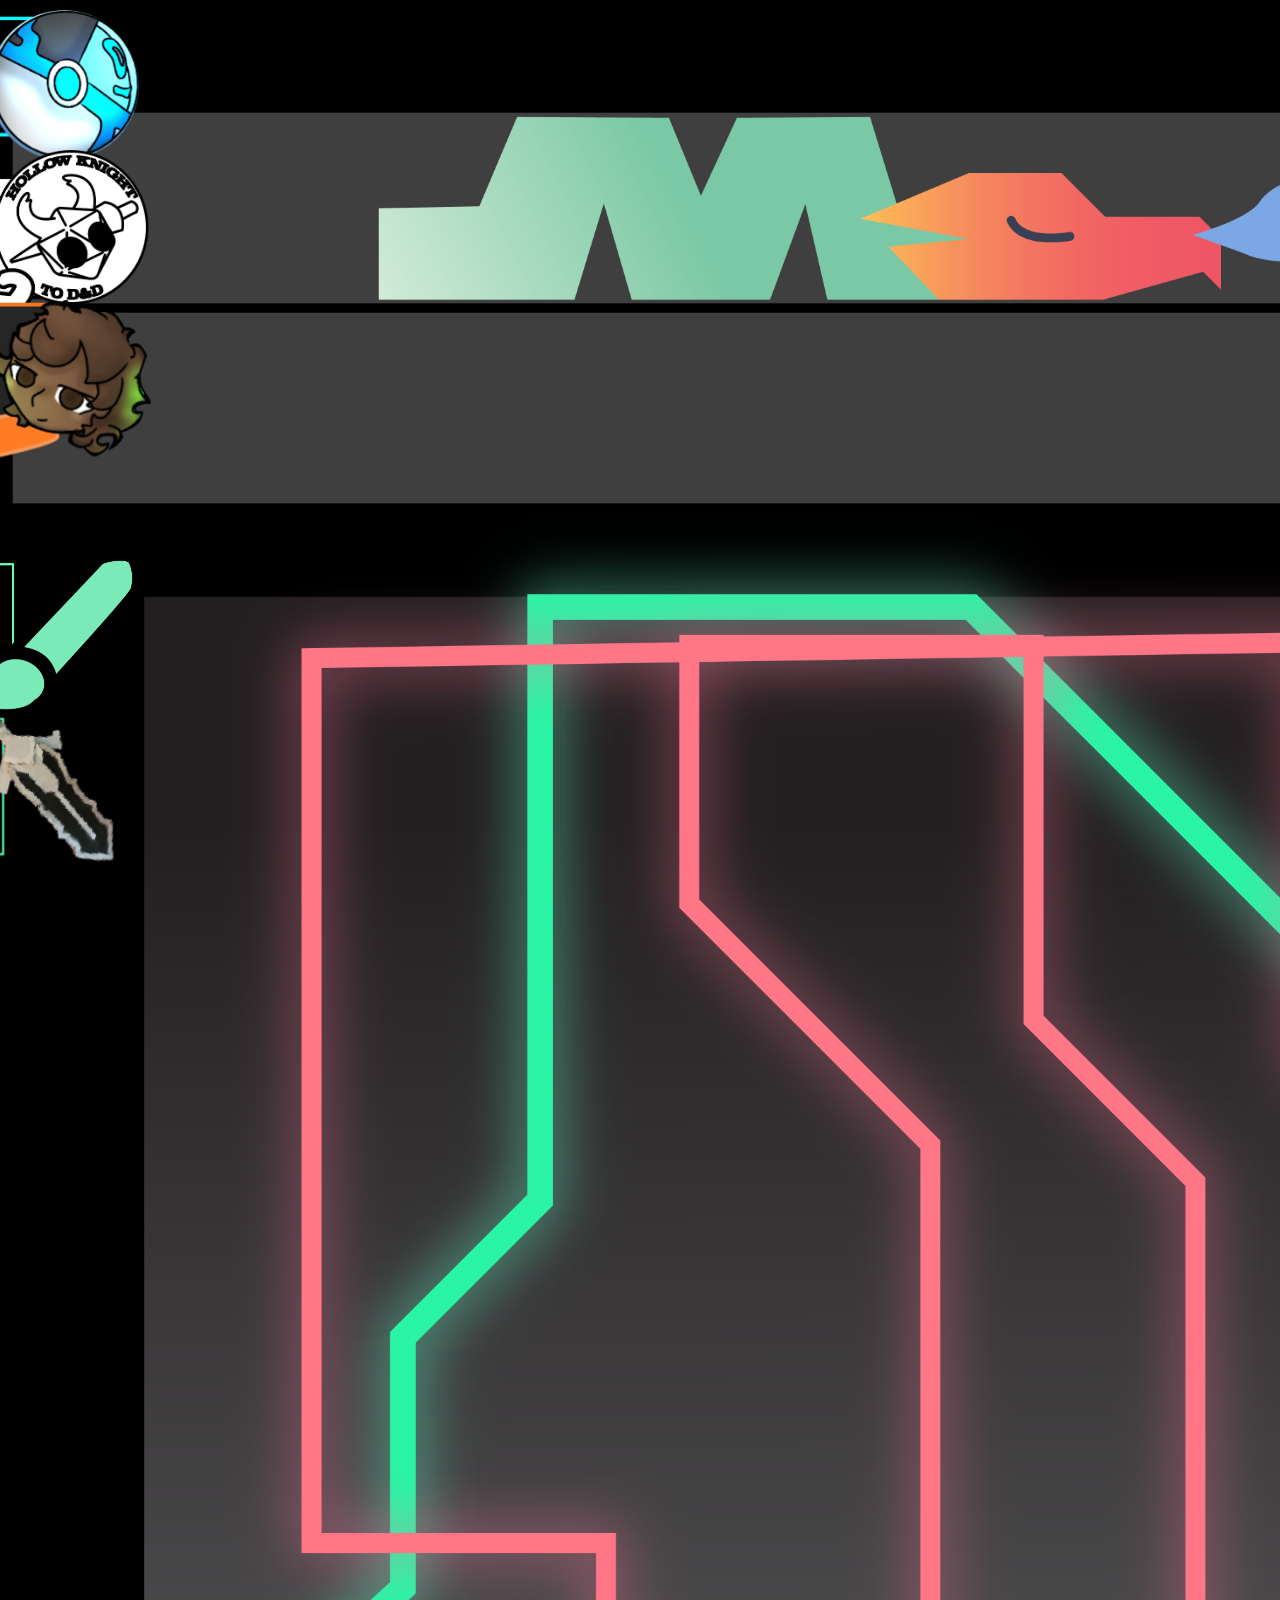
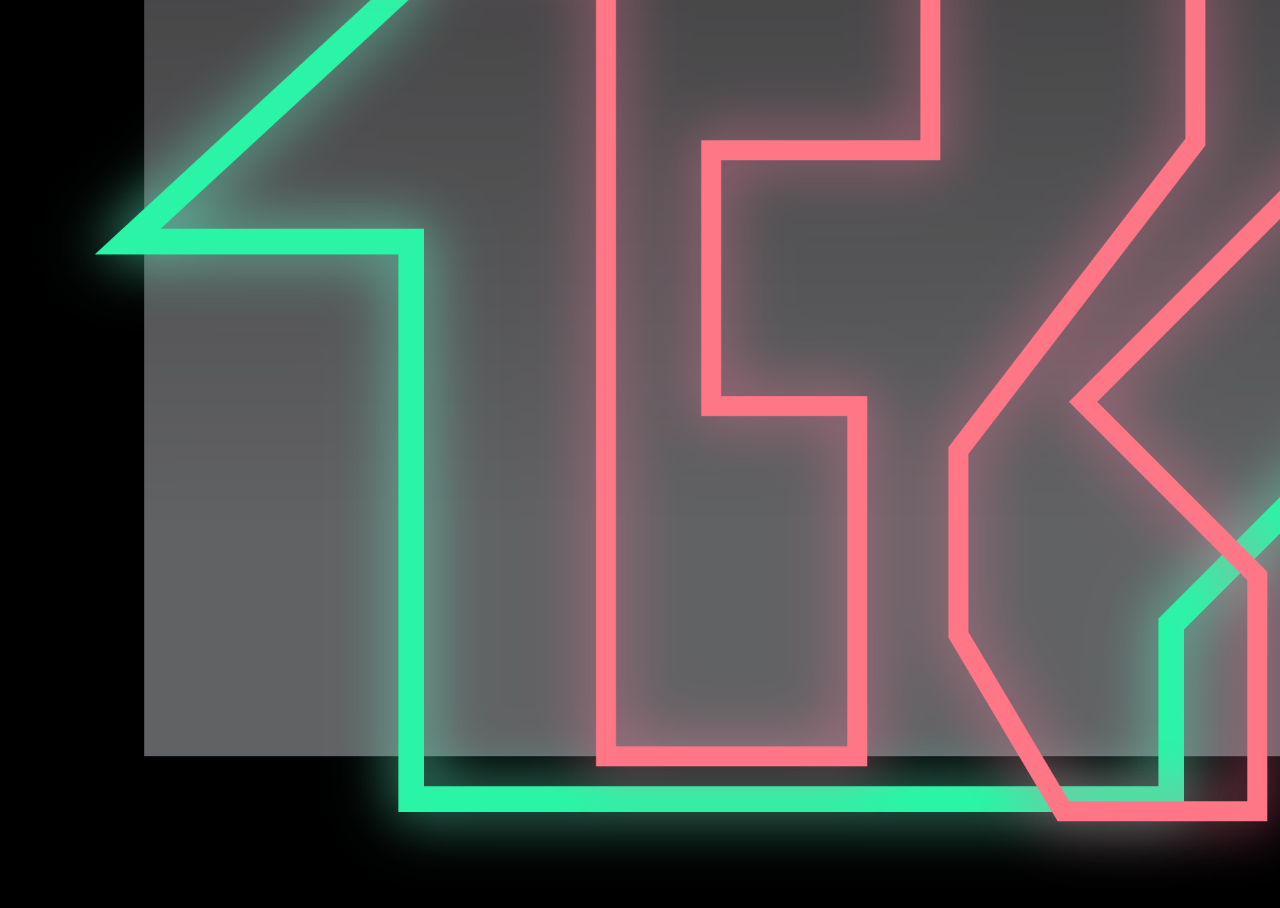
==== commissions.html @ 1b0e86ff "oh no" ====
<!DOCTYPE html>
<html lang="en">
<head>
    <meta charset="UTF-8">
    <meta name="viewport" content="width=device-width, initial-scale=1.0">
          <link rel="stylesheet" href="Reuniclus.css">
    <link rel="stylesheet" href="logos.css">
<head>
        <body>
    <div id="move-logos">
       
        <div class="border-placeholder">
        <a href="unfathomable_future.html"> <img id="slidingelementuf" src="images/unfathom.png" alt="unfathomablefuture" title="unfathomable_future" height="150" ></a>
        </div>

        <div class="border-placeholder">
            <a href="hkd&d.html"> <img id="slidingelementhk" src="images/Asset 2.png" alt="hkd&d" title="hkd&d" height="180" ></a>
        </div>
        
        <div class="border-placeholder">
            <a href="pyre.html"> <img id="slidingelementpy" src="images/Asset 3.png" alt="pyre" title="pyre" height="170" ></a>
        </div>
       
        <div class="border-placeholder">
            <a href="commissions.html"> <img id="slidingelementcom" src="images/Asset 5.png" alt="commissions" height="170" ></a>
        </div>
    
        <div class="border-placeholder">
            <a href="minecraft.weapons.html"> <img id="slidingelementmc" src="images/Asset 4.png" alt="minecraft" title="minecraftd&d" height="230" ></a>
    </div>


     <!--new stuff -->
 <div id="pagebase">
    <div id="mainconainer">
        <div class="border-placeholder">
            <img src="images/sleepydragon.png" id="dragonlogo" alt="sleepydragon" title="ZZZ" height="200">
        </div>
        <div class="border-placeholder">
            <img src="images/backboard.png" id="dragonlogobackboard" alt="dragonlogobackboard" height="200">
        </div>
        <div class="border-placeholder">
            <img src="images/background.png" id="backgroundfuture" alt="backgroundfuture" height="2000">
        </div>
        <div>
            <img src="images/logomini.png" id="minilogo" alt="minilogo" height="175px">
        </div>
    </div>
</div>

    </div>

</body>
</html>
---- Reuniclus.css ----
body {
    /*background-image: url(/images/websitebackground.png);
    background-size:160%;
    background-position: center*/
    background-color: black;
    overflow-x: auto;
    scroll-behavior: smooth;
    
    overflow-y: hidden;
}

#pagebase {
  display: flex;
  justify-content: center;
  align-items: flex-start; 
  height: 100vh;           
  z-index: -500;
}

#logo {
  margin-top: -500px;
  margin-left: 500px;
}

#mainconainer {
    display: flex;
    flex-direction: column;
    align-items: flex-start;
    height: 700px;
    width: 1024px;
}

#move-logos {
  height: 600px;
  width: 800px;
  /* position: absolute; */
  top: 0px;
  left: 200px;
  /* border: solid 1px white; */
}
/* 
.border-placeholder {
  border: solid 1px orange;
} */

#cards1 {
  position: relative;
  display: flex;
  left: 2900px;
  top: -1000px;

}
---- logos.css ----
#slidingelementhk {
    display:inline-block;
    transition: transform 0.3s ease-in-out;
    
}

#slidingelementhk {
  position:fixed;
  margin: top -300px;
  margin-left:-230px;
  top: 150px;
}

#slidingelementhk:hover {
  transform: translate(225px, 0px);
}

#slidingelementuf {
  display:inline-block;
  transition: transform 0.3s ease-in-out;
  
}

#slidingelementuf {
position: fixed;
top: 200px;
margin-left:-230px;
top: 10px;
}

#slidingelementuf:hover {
transform: translate(225px, 0px);
}

#slidingelementpy {
    display:inline-block;
    transition: transform 0.3s ease-in-out;
    
  }
  
#slidingelementpy {
position: fixed;
top: 300px;
z-index: -2px;
left: -300;
margin-left:-240px;
}
  
#slidingelementpy:hover {
transform: translate(235px, 0px);
}
 
#slidingelementcom {
    display:inline-block;
    transition: transform 0.3s ease-in-out;
    
  }
  
#slidingelementcom {
position: fixed;
top: 0px;
left: -300;
margin-left:-310px;
top: 550px;
}
  
#slidingelementcom:hover {
transform: translate(295px, 0px);
}

#slidingelementmc {
  display:inline-block;
  transition: transform 0.3s ease-in-out;
  
}

#slidingelementmc {
position: fixed;
top: 0px;
left: -300;
margin-left:-310px;
top: 670px;
}

#slidingelementmc:hover {
transform: translate(295px, 0px);
}




/* page stuff */
#pagebase {
  position: relative;
  display: flex;
  flex-direction: column;
  justify-content: center;
 }
 
 #dragonlogo {
   display: flex;
   flex-direction: column;
   -ms-flex-align: center;
 }
 
 #dragonlogobackboard {
   display: flex;
   justify-content: center;
   z-index: -1;
 }
 
 #backgroundfuture {
   display: flex;
   justify-content: center;
   z-index: -5;
 }
 
 #minilogo {
   position: fixed;
   display: flex;
   justify-content: center;
   z-index: 10;
 }
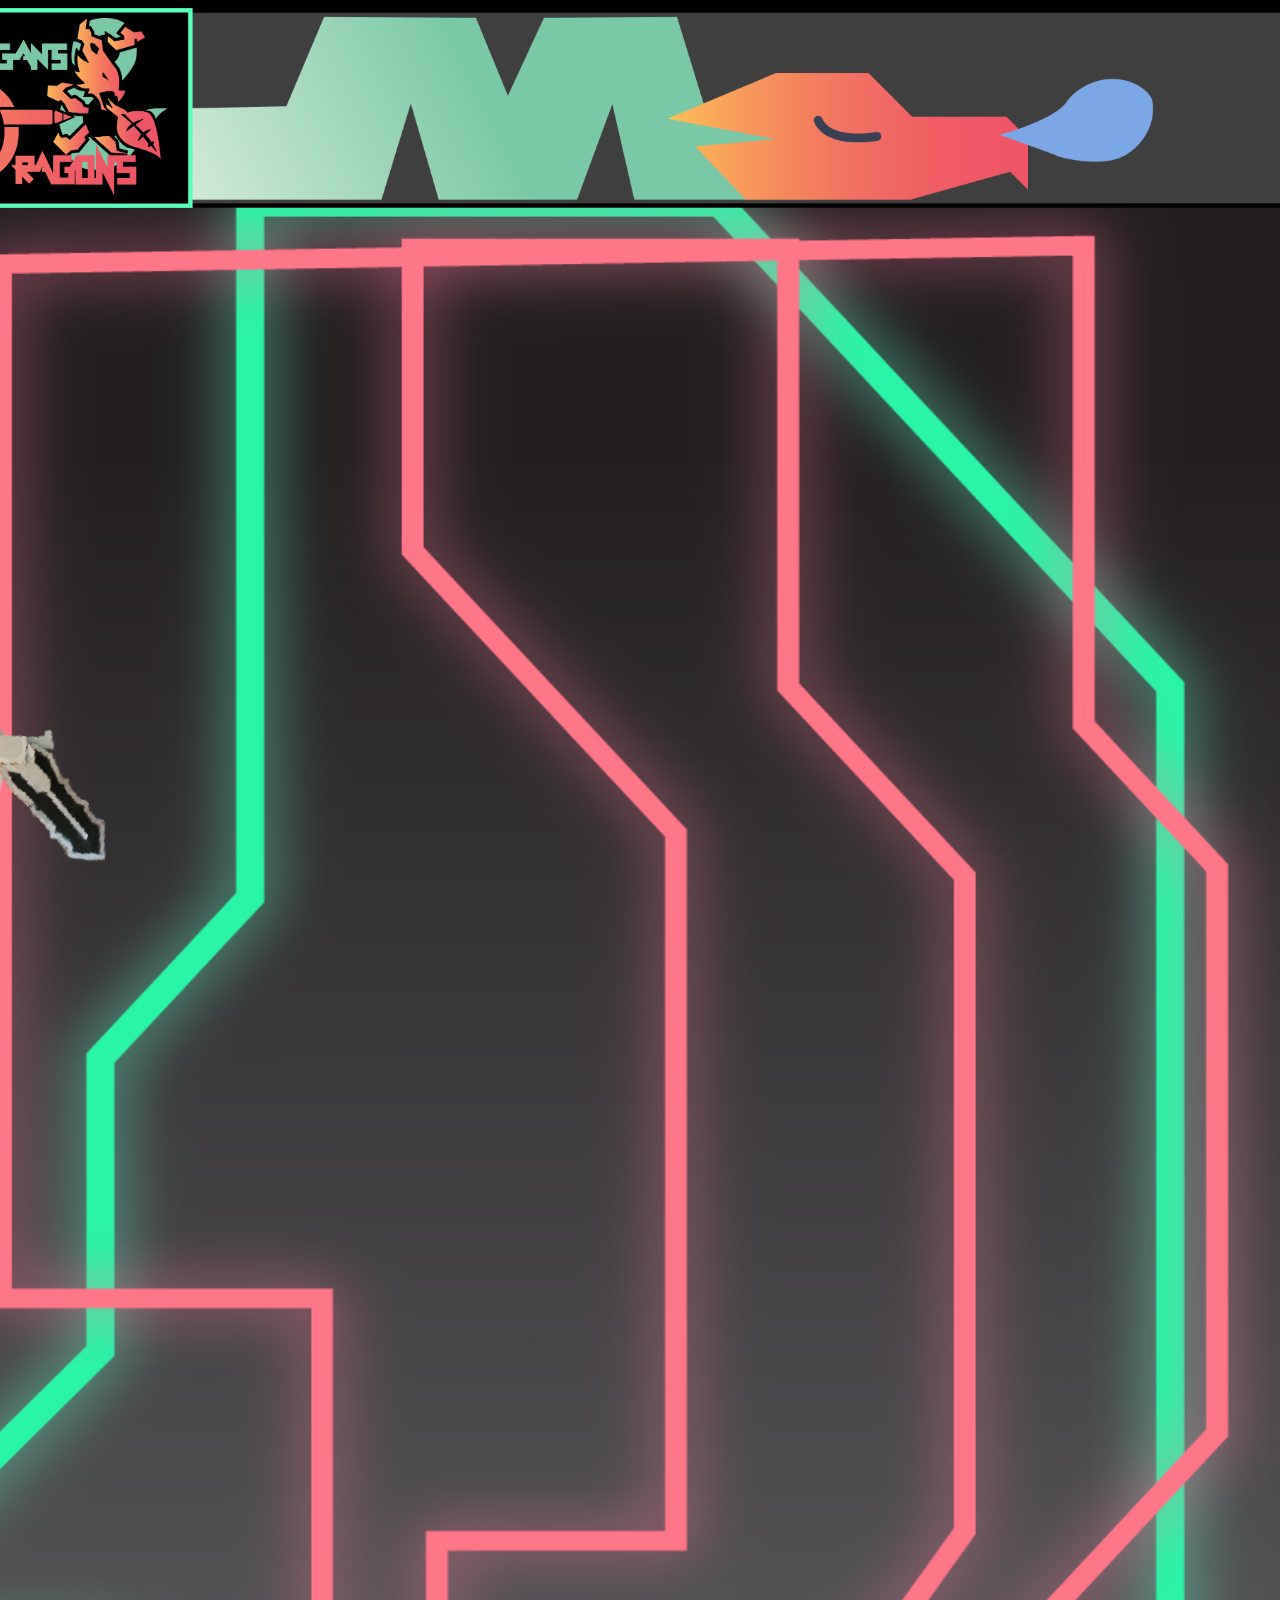
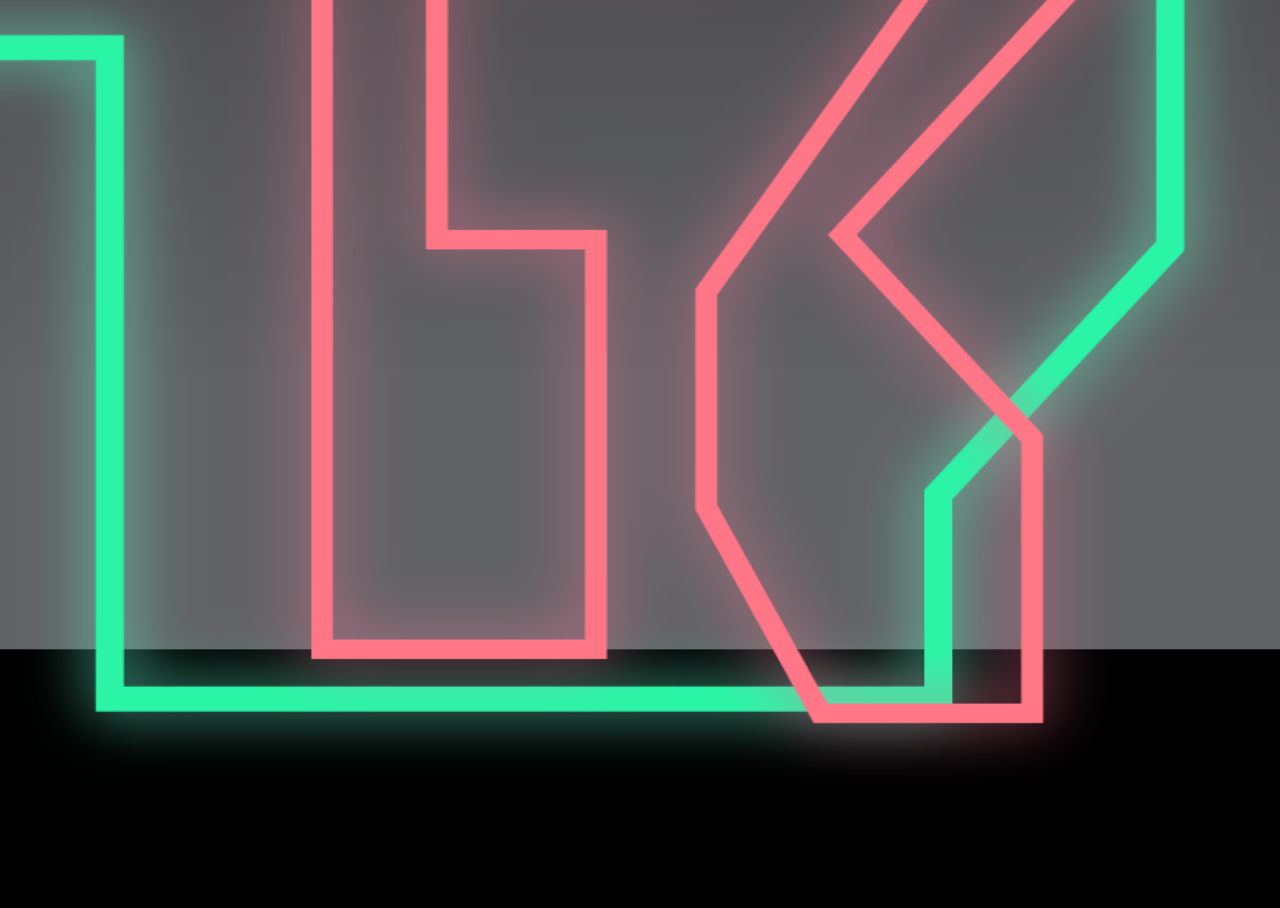
==== commit 832d2175: "pyre completed" ====
--- a/commissions.html
+++ b/commissions.html
@@ -3,12 +3,11 @@
 <head>
     <meta charset="UTF-8">
     <meta name="viewport" content="width=device-width, initial-scale=1.0">
-          <link rel="stylesheet" href="Reuniclus.css">
+
+          <link rel="icon" type="" href="images/Flavacon.png">
     <link rel="stylesheet" href="logos.css">
 <head>
-        <body>
     <div id="move-logos">
-       
         <div class="border-placeholder">
         <a href="unfathomable_future.html"> <img id="slidingelementuf" src="images/unfathom.png" alt="unfathomablefuture" title="unfathomable_future" height="150" ></a>
         </div>
@@ -26,7 +25,7 @@
         </div>
     
         <div class="border-placeholder">
-            <a href="minecraft.weapons.html"> <img id="slidingelementmc" src="images/Asset 4.png" alt="minecraft" title="minecraftd&d" height="230" ></a>
+            <a href="minecraft.weapons.html"> <img id="slidingelementmc" src="images/Asset 4.png" alt="minecraft"  height="230" ></a>
     </div>
 
 
@@ -36,19 +35,20 @@
         <div class="border-placeholder">
             <img src="images/sleepydragon.png" id="dragonlogo" alt="sleepydragon" title="ZZZ" height="200">
         </div>
+
         <div class="border-placeholder">
-            <img src="images/backboard.png" id="dragonlogobackboard" alt="dragonlogobackboard" height="200">
+            <img src="images/background_1.png" id="backgroundfuture" alt="backgroundfuture" height="2300" width="1650">
         </div>
-        <div class="border-placeholder">
-            <img src="images/background.png" id="backgroundfuture" alt="backgroundfuture" height="2000">
+        
+        <div></div>
+            <a href="http://127.0.0.1:5500/index.html"> <img src="images/logomini.png" id="minilogo" alt="minilogo" height="200px"></a>
         </div>
         <div>
-            <img src="images/logomini.png" id="minilogo" alt="minilogo" height="175px">
+            <img src="" alt="">
         </div>
     </div>
 </div>
-
-    </div>
-
-</body>
-</html>+        <div>
+            <img src="images/backboard.png" id="dragonlogobackboard" alt="dragonlogobackboard" height="200">
+        </div>
+        </html>
--- a/logos.css
+++ b/logos.css
@@ -1,3 +1,19 @@
+
+body {
+  /*background-image: url(/images/websitebackground.png);
+  background-size:160%;
+  background-position: center*/
+  background-color: black;
+  overflow-x: hidden;
+  scroll-behavior: smooth;
+  display: flex;
+  justify-content: center;
+  flex-direction: column;
+  align-items: center;
+} 
+/* 
+Nav elements start */
+
 
 #slidingelementhk {
     display:inline-block;
@@ -6,9 +22,9 @@
 }
 
 #slidingelementhk {
-  position:fixed;
+  position: fixed;
   margin: top -300px;
-  margin-left:-230px;
+  margin-left:-830px;
   top: 150px;
 }
 
@@ -25,7 +41,7 @@
 #slidingelementuf {
 position: fixed;
 top: 200px;
-margin-left:-230px;
+margin-left:-830px;
 top: 10px;
 }
 
@@ -44,7 +60,7 @@
 top: 300px;
 z-index: -2px;
 left: -300;
-margin-left:-240px;
+margin-left:-840px;
 }
   
 #slidingelementpy:hover {
@@ -61,7 +77,7 @@
 position: fixed;
 top: 0px;
 left: -300;
-margin-left:-310px;
+margin-left:-910px;
 top: 550px;
 }
   
@@ -78,7 +94,7 @@
 #slidingelementmc {
 position: fixed;
 top: 0px;
-left: -300;
+left: -00;
 margin-left:-310px;
 top: 670px;
 }
@@ -86,8 +102,8 @@
 #slidingelementmc:hover {
 transform: translate(295px, 0px);
 }
-
-
+/* 
+End of nav elements */
 
 
 /* page stuff */
@@ -96,29 +112,208 @@
   display: flex;
   flex-direction: column;
   justify-content: center;
+  
+
  }
  
  #dragonlogo {
    display: flex;
    flex-direction: column;
    -ms-flex-align: center;
+
  }
  
  #dragonlogobackboard {
-   display: flex;
-   justify-content: center;
+  position: relative; 
+  display: flex;
+   flex-direction: column;
+  top: -2200px;
    z-index: -1;
  }
  
  #backgroundfuture {
-   display: flex;
+  position: relative; 
+  display: flex;
    justify-content: center;
    z-index: -5;
+   top: -100px;
+   left: -140px;
+  
  }
  
  #minilogo {
-   position: fixed;
-   display: flex;
-   justify-content: center;
-   z-index: 10;
- }+position: relative;
+  display: flex;
+justify-content: center;
+margin-top: -2500px;
+scale: 1;
+transition: all 0.3s ease-in-out;
+ }
+
+#minilogo:hover{
+  transition-duration: .2s;
+transition-delay: 2;
+scale: 1.03
+}
+
+
+#border-placeholder{
+  position: fixed;
+  display: flex;
+  justify-content: center;
+}
+
+/* Home */
+#banner{
+  position: relative;
+  display: flex;
+  justify-content: center;
+  border: rgba(72, 242, 170, 0.75)  solid 7px;
+  left: -65px;
+  z-index: -5;
+  top: -219px;
+}
+
+#aboutme{
+  position: relative;
+  display: flex;
+  justify-content: center;
+  top: -200px;
+  scale: 1;
+  transition: all 0.7s ease-in-out;
+   }
+  
+  #aboutme:hover{
+    transition-duration: .2s;
+  transition-delay: 2;
+  scale: 1.03
+  }
+
+#eyes{
+  position: relative;
+  display: flex;
+  justify-content: center;
+  top: -600px;
+  left: 700px;
+  border: rgba(72, 242, 170, 0.75)  solid 7px;
+  scale: 1;
+  transition: all 0.7s ease-in-out;
+   }
+
+#reunicard{
+  position: relative;
+  display: flex;
+  justify-content: center;
+ top: -500px;
+ left: 100px;
+ scale: 1;
+ transition: all 0.7s ease-in-out;
+  }
+ 
+ #reunicard:hover{
+   transition-duration: .2s;
+ transition-delay: 2;
+ scale: 1.4
+ }
+
+#currentwork{
+  position: relative;
+  display: flex;
+  justify-content: center;
+  top: -900px;
+  left: 700px;
+  scale: 1;
+transition: all 0.7s ease-in-out;
+ }
+
+#currentwork:hover{
+  transition-duration: .2s;
+transition-delay: 2;
+scale: 1.03
+}
+
+
+#logos{
+  position: relative;
+  display: flex;
+  justify-content: center;
+  top: -700px;
+  left: 100px;
+  scale: 1;
+transition: all 0.7s ease-in-out;
+ }
+
+#logos:hover{
+  transition-duration: .2s;
+transition-delay: 2;
+scale: 1.09
+}
+
+/* Pyre */
+#pyrehex{
+  position: relative;
+  display: flex;
+  justify-content: center;
+  top: -150px;
+  left: -400px;
+  scale: 1;
+transition: all 0.7s ease-in-out;
+ }
+
+#pyrehex:hover{
+  transition-duration: .2s;
+transition-delay: 2;
+scale: 1.03
+}
+
+#grouppyre{
+  position: relative;
+  display: flex;
+  justify-content: center;
+  top: -600px;
+  left: 400px;
+  border: rgba(72, 242, 170, 0.75)  solid 7px;
+}
+
+#airbattlepyre{
+  position: relative;
+  display: flex;
+  justify-content: center;
+  top: 00px;
+  left: 285px;
+  border: rgba(72, 242, 170, 0.75)  solid 7px;
+}
+
+#quollvines{
+  position: relative;
+  display: flex;
+  justify-content: center;
+  top: -1200px;
+  left: 385px;
+  border: rgba(72, 242, 170, 0.75)  solid 7px;
+}
+
+#books{
+  position: relative;
+  display: flex;
+  justify-content: center;
+  top: -1200px;
+  left: -350px;
+  scale: 1;
+  transition: all 0.7s ease-in-out;
+   }
+  
+  #books:hover{
+    transition-duration: .2s;
+  transition-delay: 2;
+  scale: 1.03
+  }
+
+  #grouppyrestanding{
+    position: relative;
+    display: flex;
+    justify-content: center;
+    top: -3200px;
+    left: -325px;
+    border: rgba(72, 242, 170, 0.75)  solid 7px;
+  }
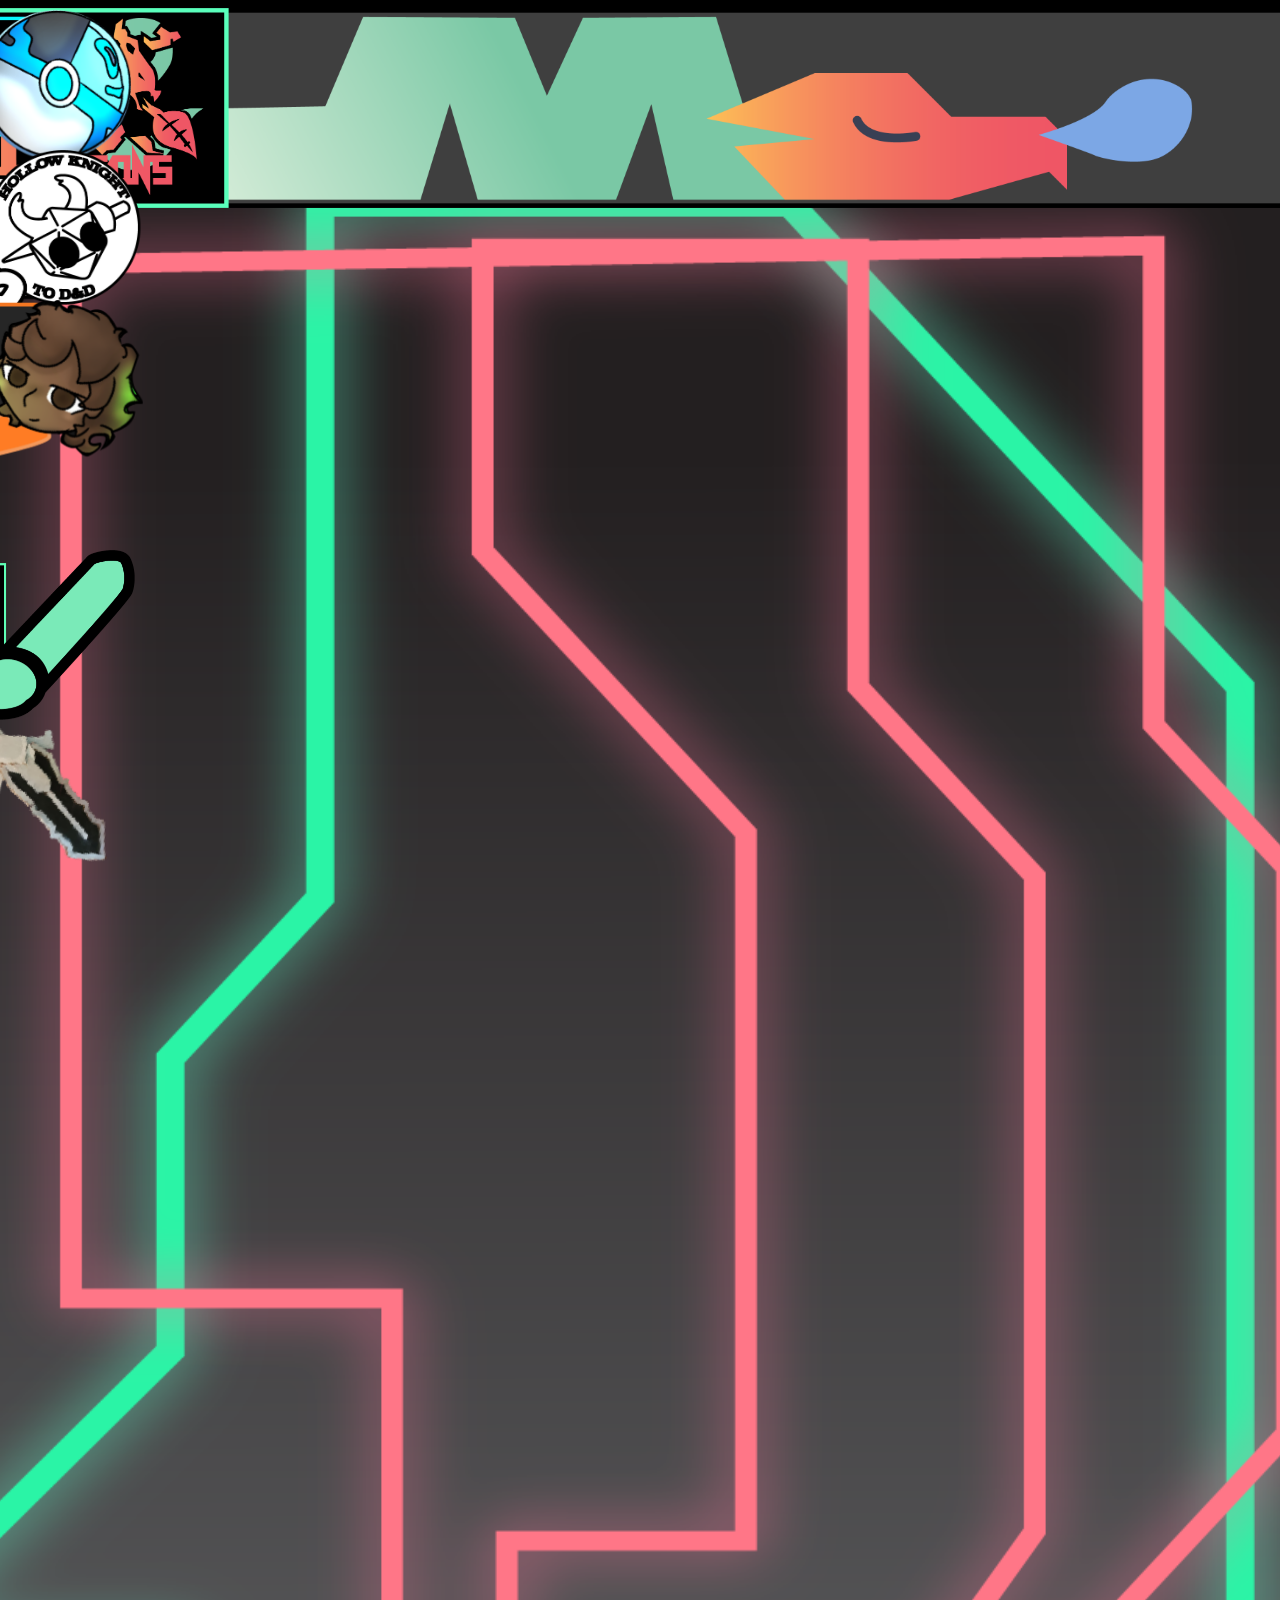
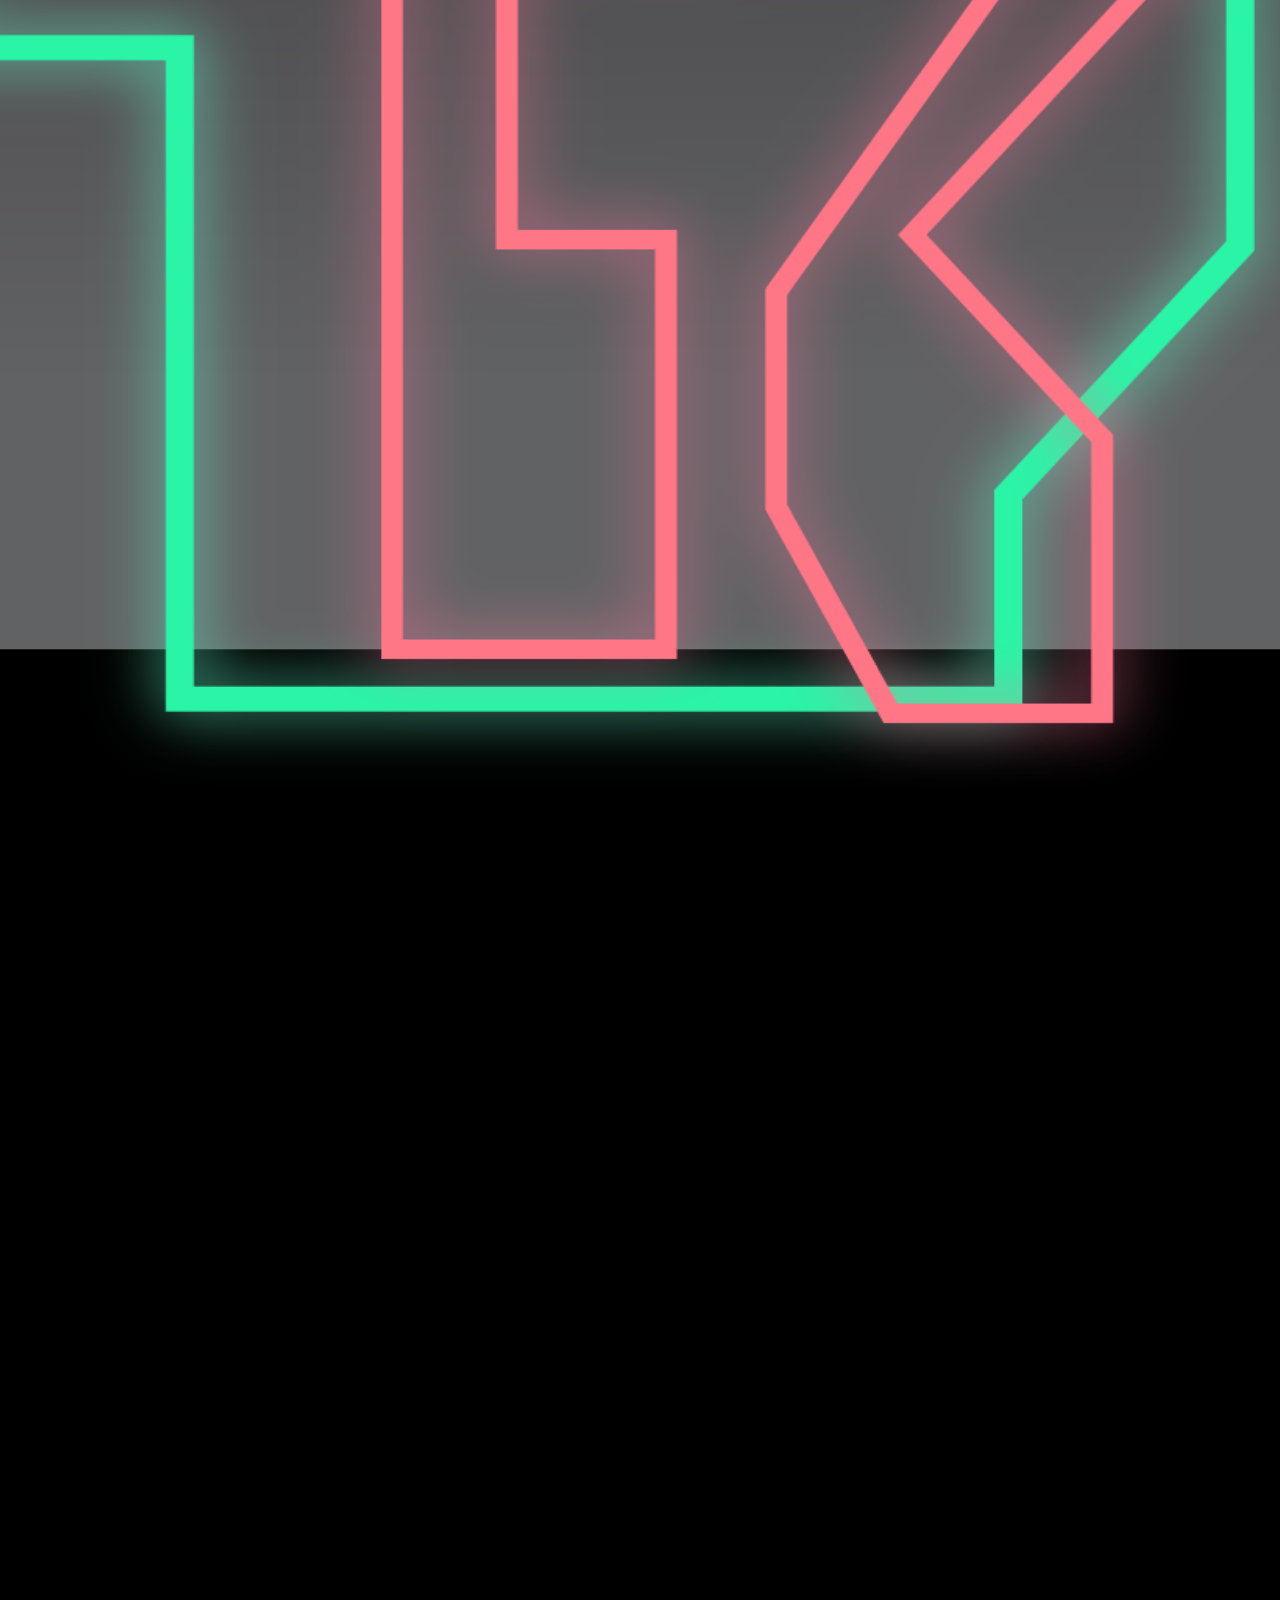
==== commit a7ad25ae: "fini" ====
--- a/commissions.html
+++ b/commissions.html
@@ -7,6 +7,7 @@
           <link rel="icon" type="" href="images/Flavacon.png">
     <link rel="stylesheet" href="logos.css">
 <head>
+  <body>
     <div id="move-logos">
         <div class="border-placeholder">
         <a href="unfathomable_future.html"> <img id="slidingelementuf" src="images/unfathom.png" alt="unfathomablefuture" title="unfathomable_future" height="150" ></a>
@@ -26,29 +27,28 @@
     
         <div class="border-placeholder">
             <a href="minecraft.weapons.html"> <img id="slidingelementmc" src="images/Asset 4.png" alt="minecraft"  height="230" ></a>
+        </div>
     </div>
 
 
      <!--new stuff -->
- <div id="pagebase">
-    <div id="mainconainer">
-        <div class="border-placeholder">
+ <div>
+    <div>
+        <div class="page">
             <img src="images/sleepydragon.png" id="dragonlogo" alt="sleepydragon" title="ZZZ" height="200">
         </div>
 
-        <div class="border-placeholder">
+        <div class="page">
             <img src="images/background_1.png" id="backgroundfuture" alt="backgroundfuture" height="2300" width="1650">
         </div>
-        
-        <div></div>
-            <a href="http://127.0.0.1:5500/index.html"> <img src="images/logomini.png" id="minilogo" alt="minilogo" height="200px"></a>
-        </div>
-        <div>
-            <img src="" alt="">
+        <div class="page">
+            <a href="index.html"> <img src="images/logomini.png" id="minilogo" alt="minilogo" height="200px"></a>
         </div>
     </div>
 </div>
-        <div>
+        <div class="page">
             <img src="images/backboard.png" id="dragonlogobackboard" alt="dragonlogobackboard" height="200">
         </div>
-        </html>+        
+    </div>
+    </html>
--- a/logos.css
+++ b/logos.css
@@ -102,53 +102,51 @@
 #slidingelementmc:hover {
 transform: translate(295px, 0px);
 }
+
+#move-logos{
+  position: fixed;
+  left: 600px;
+  z-index: 500;
+}
 /* 
 End of nav elements */
 
 
 /* page stuff */
-#pagebase {
-  position: relative;
-  display: flex;
-  flex-direction: column;
-  justify-content: center;
-  
-
- }
- 
  #dragonlogo {
+  position: relative;
    display: flex;
-   flex-direction: column;
-   -ms-flex-align: center;
-
+   top: -700px;
+   left: -1530px;
  }
  
  #dragonlogobackboard {
   position: relative; 
   display: flex;
-   flex-direction: column;
-  top: -2200px;
-   z-index: -1;
+ z-index: -50;
+ top: -3400px;
+ left: -500px;
  }
  
  #backgroundfuture {
   position: relative; 
   display: flex;
    justify-content: center;
-   z-index: -5;
-   top: -100px;
-   left: -140px;
-  
- }
+   z-index: -50;
+   top: -800px;
+   left: -1570px;
+}
  
- #minilogo {
+#minilogo {
 position: relative;
-  display: flex;
+display: flex;
 justify-content: center;
-margin-top: -2500px;
+top: -3200px;
+left: -2100px;
+
 scale: 1;
 transition: all 0.3s ease-in-out;
- }
+}
 
 #minilogo:hover{
   transition-duration: .2s;
@@ -156,11 +154,18 @@
 scale: 1.03
 }
 
-
 #border-placeholder{
-  position: fixed;
-  display: flex;
-  justify-content: center;
+  position: relative;
+  display: flex;
+  justify-content: center;
+}
+
+.page{
+  position: relative;
+  display: flex;
+  justify-content: center;
+  top: 700px;
+  left: 1500px;
 }
 
 /* Home */
@@ -170,8 +175,8 @@
   justify-content: center;
   border: rgba(72, 242, 170, 0.75)  solid 7px;
   left: -65px;
-  z-index: -5;
-  top: -219px;
+  z-index: -1;
+  top: -210px;
 }
 
 #aboutme{
@@ -247,6 +252,22 @@
   transition-duration: .2s;
 transition-delay: 2;
 scale: 1.09
+}
+
+#ironlaservs{
+  position: relative;
+  display: flex;
+  justify-content: center;
+  top: -1100px;
+  left: 700px;
+  border: rgba(72, 242, 170, 0.75)  solid 7px;
+}
+
+.homepage{
+  position: relative;
+  display: flex;
+  top: -2490px;
+  left: 65px;
 }
 
 /* Pyre */
@@ -316,4 +337,153 @@
     top: -3200px;
     left: -325px;
     border: rgba(72, 242, 170, 0.75)  solid 7px;
-  }+  }
+
+  .pyrepage{
+    position: relative;
+    display: flex;
+    top: -2500px;
+    left: 80px;
+  }
+
+  /* unfathomable future */
+
+  #megacybrese{
+    position: relative;
+    display: flex;
+    top: -2600px;
+    left: 800px;
+  }
+
+  #futurepokemon{
+    position: relative;
+    display: flex;
+    justify-content: center;
+    top: -3100px;
+    left: 20px;
+    scale: 1;
+    transition: all 0.7s ease-in-out;
+     }
+    
+    #futurepokemon:hover{
+      transition-duration: .2s;
+    transition-delay: 2;
+    scale: 1.03
+    }
+
+  #iron{
+    position: relative;
+    display: flex;
+    justify-content: center;
+    top: -2900px;
+    left: 850px;
+    scale: 1;
+    transition: all 0.7s ease-in-out;
+     }
+    
+    #iron:hover{
+      transition-duration: .2s;
+    transition-delay: 2;
+    scale: 1.03
+    }
+
+    #leftbutton{
+      position: relative;
+      display: flex;
+      justify-content: center;
+      top: -3230px;
+      left: 210px;
+      scale: 1;
+      transition: all 0.7s ease-in-out;
+       }
+      
+      #leftbutton:hover{
+        transition-duration: .2s;
+      transition-delay: 2;
+      scale: 1.03
+      }
+
+    #rightbutton{
+      position: relative;
+      display: flex;
+      justify-content: center;
+      top: -3330px;
+      left: 530px;
+      scale: 1;
+      transition: all 0.7s ease-in-out;
+       }
+      
+      #rightbutton:hover{
+        transition-duration: .2s;
+      transition-delay: 2;
+      scale: 1.03
+      }
+
+      #scroller{
+        position: relative;
+        display: flex;
+        justify-content: center;
+        top: -3600px;
+        left: 10px;
+        z-index: -5;
+        scale: 1;
+        transition: all 0.7s ease-in-out;
+         }
+    
+         #wallowisp{
+          position: relative;
+          display: flex;
+          justify-content: center;
+          top: -3550px;
+          left: 10px;
+          scale: 1;
+          transition: all 0.7s ease-in-out;
+           }
+          
+          #wallowisp:hover{
+            transition-duration: .2s;
+          transition-delay: 2;
+          scale: 1.03
+          }
+
+          #wallowcards{
+            position: relative;
+            display: flex;
+            justify-content: center;
+            top: -4200px;
+            left: 750px;
+            scale: 1;
+            transition: all 0.7s ease-in-out;
+             }
+            
+            #wallowcards:hover{
+              transition-duration: .2s;
+            transition-delay: 2;
+            scale: 1.30
+            }
+
+            #cyber{
+              position: relative;
+              display: flex;
+              justify-content: center;
+              top: -4000px;
+              
+               }
+
+/* HKD&D */
+
+#asset25{
+  position: relative;
+  display: flex;
+  justify-content: center;
+  top: -900px;
+  left: 750px;
+  scale: 1;
+  transition: all 0.7s ease-in-out;
+   }
+  
+  #asset25:hover{
+    transition-duration: .2s;
+  transition-delay: 2;
+  scale: 1.30
+  }               
